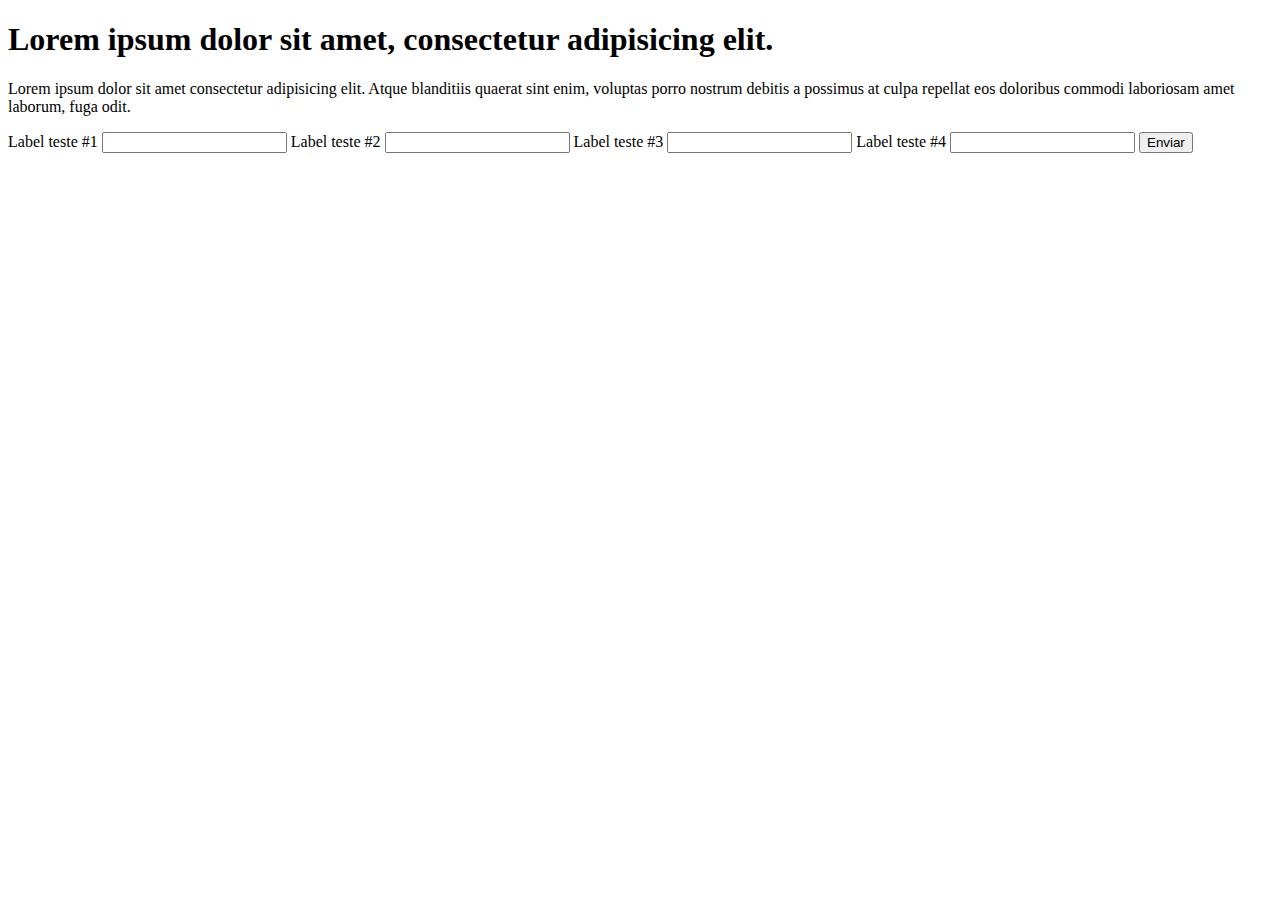
==== curso JS &TS com Luiz Otávio Miranda/calculadora imc/index.html @ bdb70aa2 "atualização do curso" ====
<!DOCTYPE html>
<html lang="pt-br">
<head>
    <meta charset="UTF-8">
    <meta http-equiv="X-UA-Compatible" content="IE=edge">
    <meta name="viewport" content="width=device-width, initial-scale=1.0">
    <title>Modelo</title>
    <link rel="stylesheet" href="style/style.css">
</head>
<body>
    <section class="container">
        <h1>Lorem ipsum dolor sit amet, consectetur adipisicing elit. </h1>
        <p>Lorem ipsum dolor sit amet consectetur adipisicing elit. Atque blanditiis quaerat sint enim, voluptas porro nostrum debitis a possimus at culpa repellat eos doloribus commodi laboriosam amet laborum, fuga odit.</p>

        <form action="">
            <label for="">Label teste #1</label>
<input type="text" id="input-teste-1">             
            <label for="">Label teste #2</label>
<input type="password" id="input-teste-2">
            <label for="">Label teste #3</label>
<input type="email" id="input-teste-3">
            <label for="">Label teste #4</label>
<input type="number" id="input-teste-4">
            
  <button>Enviar</button>

        </form>

    </section>





    <script src="script/main.js"></script>
</body>
</html>
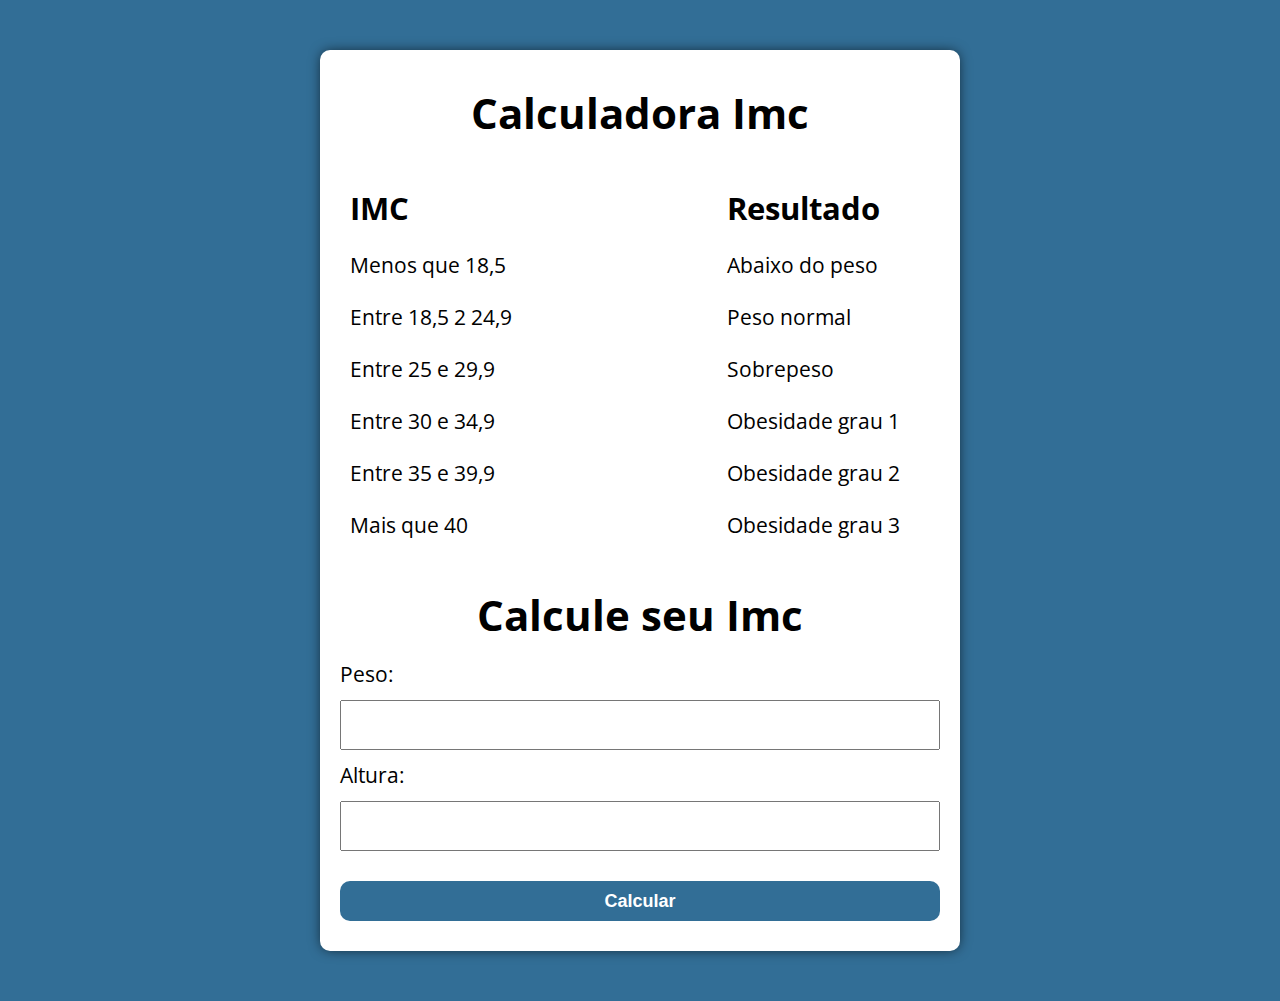
==== commit 62c812c4: "finalização da calculadora de imc" ====
--- a/curso JS &TS com Luiz Otávio Miranda/calculadora imc/index.html
+++ b/curso JS &TS com Luiz Otávio Miranda/calculadora imc/index.html
@@ -4,34 +4,52 @@
     <meta charset="UTF-8">
     <meta http-equiv="X-UA-Compatible" content="IE=edge">
     <meta name="viewport" content="width=device-width, initial-scale=1.0">
-    <title>Modelo</title>
-    <link rel="stylesheet" href="style/style.css">
+    <title>IMC</title>
+    <link rel="stylesheet" href="assets/style/style.css">
 </head>
 <body>
     <section class="container">
-        <h1>Lorem ipsum dolor sit amet, consectetur adipisicing elit. </h1>
-        <p>Lorem ipsum dolor sit amet consectetur adipisicing elit. Atque blanditiis quaerat sint enim, voluptas porro nostrum debitis a possimus at culpa repellat eos doloribus commodi laboriosam amet laborum, fuga odit.</p>
+        <h1>Calculadora Imc </h1>
+        
+        <div class="imc-calc">
+            <h2>IMC</h2>
+            <p>Menos que 18,5</p>
+            <p>Entre 18,5 2 24,9</p>
+            <p>Entre 25 e 29,9</p>
+            <p>Entre 30 e 34,9</p>
+            <p>Entre 35 e 39,9</p>
+            <p>Mais que 40</p>
+        </div>
+        
+        <div class="result">
+            <h2>Resultado</h2>
+             <p>Abaixo do peso</p>
+             <p>Peso normal</p>
+             <p>Sobrepeso</p>
+             <p>Obesidade grau 1 </p>
+             <p>Obesidade grau 2</p>
+             <p>Obesidade grau 3</p>
+</div>
+        <h1>Calcule seu Imc</h1>
 
-        <form action="">
-            <label for="">Label teste #1</label>
-<input type="text" id="input-teste-1">             
-            <label for="">Label teste #2</label>
-<input type="password" id="input-teste-2">
-            <label for="">Label teste #3</label>
-<input type="email" id="input-teste-3">
-            <label for="">Label teste #4</label>
-<input type="number" id="input-teste-4">
+
+        <form action="/" id="form" method="post">
+            <label for="peso">Peso:</label>
+<input type="text" id="peso">             
+            <label for="altura" >Altura:</label>
+<input type="text" id="altura">
+
             
-  <button>Enviar</button>
+  <button type="submit">Calcular</button>
 
         </form>
+        
+        
+        <div id="resultado">
 
+        </div>
     </section>
 
-
-
-
-
-    <script src="script/main.js"></script>
+    <script src="assets/script/main.js"></script>
 </body>
 </html>--- a/curso JS &TS com Luiz Otávio Miranda/calculadora imc/assets/style/style.css
+++ b/curso JS &TS com Luiz Otávio Miranda/calculadora imc/assets/style/style.css
@@ -0,0 +1,91 @@
+@import url('https://fonts.googleapis.com/css2?family=Open+Sans:ital,wght@0,400;0,700;1,600&display=swap');
+:root {
+    --primary-color: rgb(50, 110, 150);
+    --primary-color-darker: rgb(4, 31, 49);
+    --primary-color-darker-secondary: rgb(18, 182, 146);
+}
+
+*{
+    box-sizing: border-box;
+    outline: 0;
+}
+body{
+    margin: 0;
+    padding: 0;
+    background: var(--primary-color) ;
+    font-family: 'Open Sans', sans-serif,italic;
+    font-size: 1.3em;
+    line-height: 1.5em;
+    
+}
+h1{
+    text-align: center;
+}
+
+.container{
+    max-width: 640px ;
+    margin: 50px auto;
+    background: white;
+    padding: 20px;
+    border-radius: 10px;
+    box-shadow:  0px 0px 13px -2px rgba(0,0,0,0.75);
+}
+.result, .imc-calc{
+    display: inline-block;
+    margin: 10px;
+
+
+}
+.result{
+    margin-left: 200px;
+}
+form input, form label, form button {
+   display: block;
+   width:100% ;
+   margin-bottom: 10px;
+}
+form input{
+    font-size: 24px;
+    height: 50px;
+    padding: 0 20px;
+}
+form input:focus{
+outline: 1px solid var(--primary-color);
+}
+form button{
+border: none;
+background: var(--primary-color);
+color: white;
+font-size: 18px;
+font-weight: 700 ;
+height: 40px;
+border-radius: 10px;
+cursor: pointer;
+margin-top: 30px;
+}
+form button:hover{
+    background: var(--primary-color-darker);
+}
+form button:active{
+    background:var(--primary-color-darker-secondary);
+}
+#resultado{
+    text-align: center;
+    background: var(--primary-color-darker-secondary);
+    
+    margin-top: 20px auto;
+    border-radius: 5px;
+    box-shadow: 0px 0px 13px -2px rgba(0,0,0,0.75);
+    font-family: italic
+    ;
+    font-weight: 700;
+    color: #fff;
+}
+.paragrafo-resultado , .bad{
+    background: #11f067;
+    padding:10px 20px ;
+    border-radius: 5px;
+}
+.bad{
+    background: #ec2f39;
+}